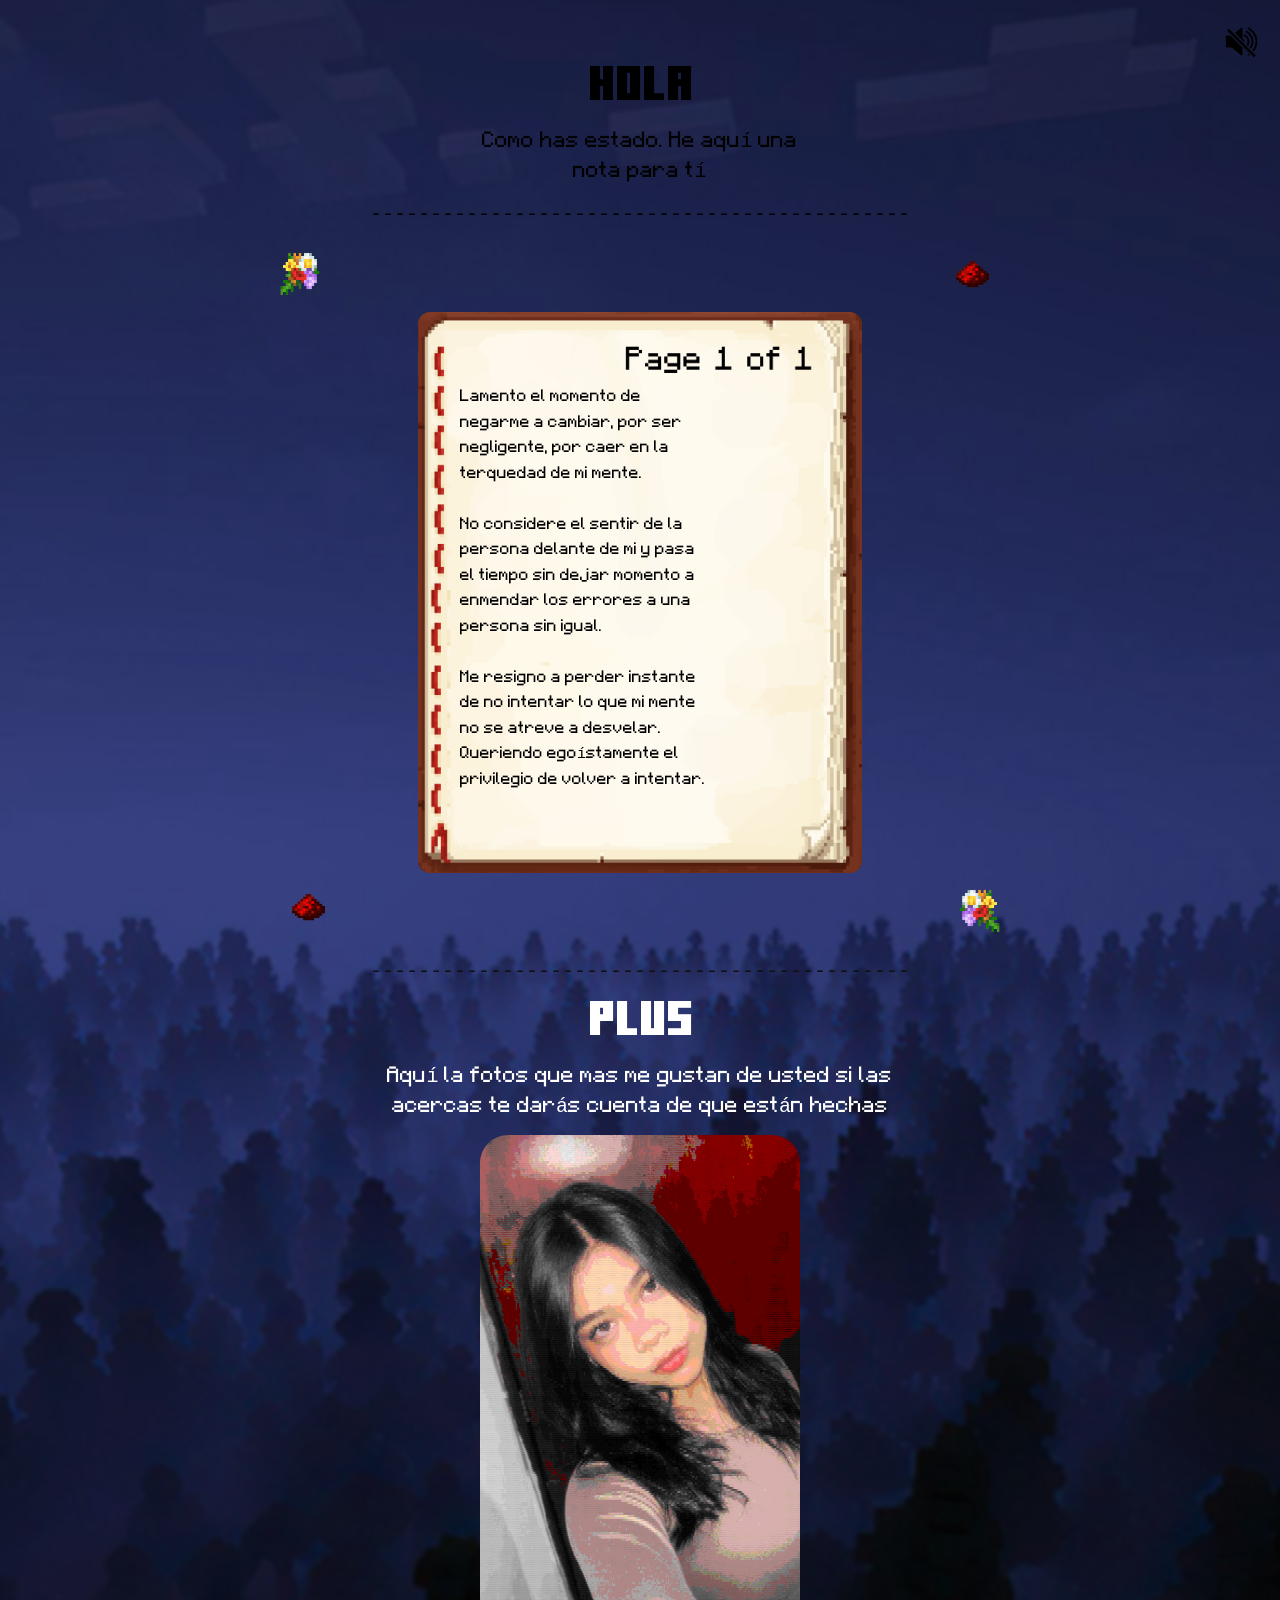
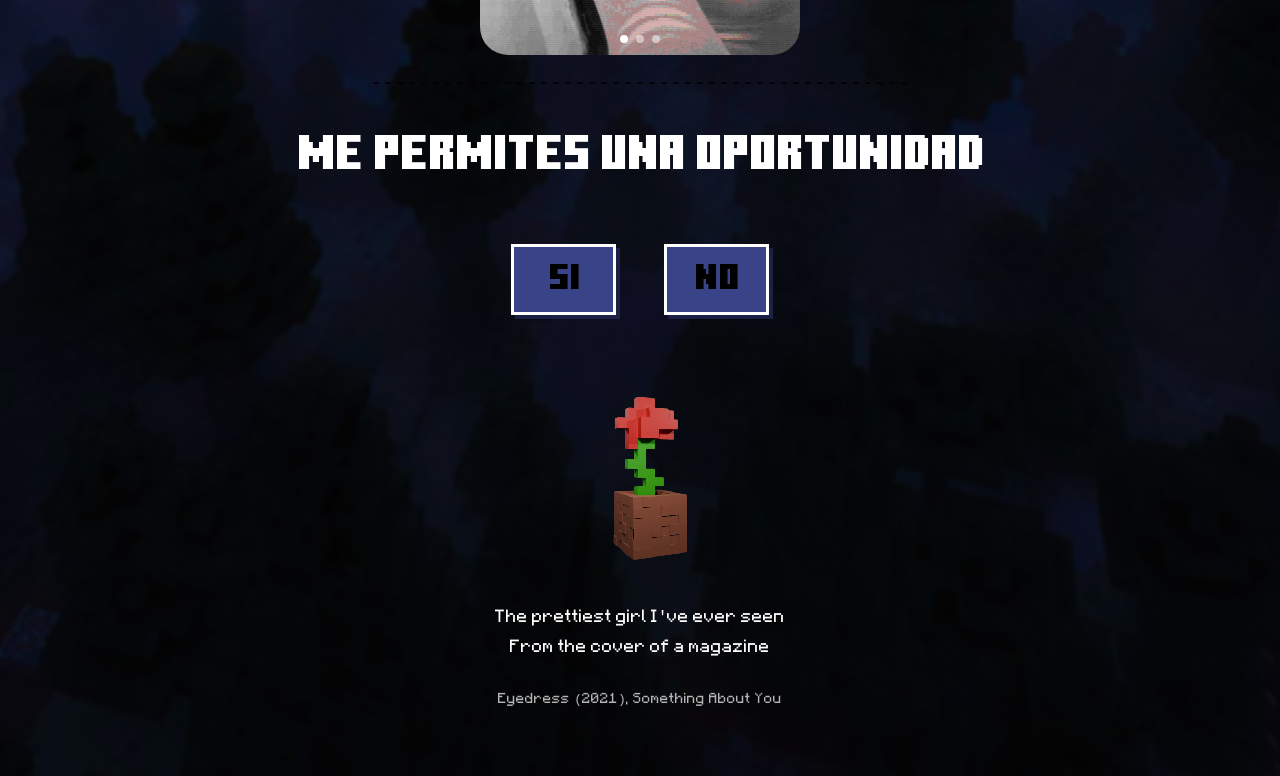
==== index.html @ 5b59d2c4 "Carta terminada 1.0" ====
<!DOCTYPE html>
<html lang="es">
<head>
    <meta charset="UTF-8">
    <meta name="viewport" content="width=device-width, initial-scale=1.0">
    <title>Hola</title>
    <link rel="stylesheet" href="styles.css">
</head>
<body>

    <section class="s-perdon" id="inicio">

        <button class="btn-sonido" id="btnSonido" aria-label="Silenciar sonido">
            <img src="assets/bocina.png" alt="Sonido" id="iconoSonido">
        </button>

        <header class="encabezado">
            <h1 class="f-mc c-negro">HOLA</h1>
            <p class="f-mj c-blanco">Como has estado. He aquí una nota para tí</p>
        </header>

        <div class="separador" aria-hidden="true"></div>

        <div class="seccion-libro">
            <img src="assets/ramo.png"     class="deco deco--ramo-tl"     alt="" aria-hidden="true">
            <img src="assets/redstone.png" class="deco deco--redstone-tr" alt="" aria-hidden="true">
            <img src="assets/redstone.png" class="deco deco--redstone-bl" alt="" aria-hidden="true">
            <img src="assets/ramo.png"     class="deco deco--ramo-br"     alt="" aria-hidden="true">

            <article class="libro">
                <p class="f-mj libro-texto">
                    Lamento el momento de negarme a cambiar, por ser negligente,
                    por caer en la terquedad de mi mente.
                    <br><br>
                    No considere el sentir de la persona delante de mi y pasa el
                    tiempo sin dejar momento a enmendar los errores a una persona
                    sin igual.
                    <br><br>
                    Me resigno a perder instante de no intentar lo que mi mente
                    no se atreve a desvelar. Queriendo egoístamente el privilegio
                    de volver a intentar.
                </p>
            </article>
        </div>

        <div class="separador separador--dark" aria-hidden="true"></div>

        <section class="seccion-plus">
            <h2 class="f-mc c-blanco">PLUS</h2>
            <p class="f-mj c-blanco descripcion">
                Aquí la fotos que mas me gustan de usted si las acercas
                te darás cuenta de que están hechas
            </p>

            <div class="carrusel-wrapper" id="carruselWrapper">
                <div class="carrusel" id="carrusel">
                    <figure class="foto-card">
                        <img src="assets/256_1782734253364.png" alt="Foto favorita 1" draggable="false">
                    </figure>
                    <figure class="foto-card">
                        <img src="assets/rgb.png" alt="Foto favorita 2" draggable="false">
                    </figure>
                    <figure class="foto-card">
                        <img src="assets/acsi.png" alt="Foto favorita 3" draggable="false">
                    </figure>
                </div>
                <div class="carrusel-dots">
                    <span class="dot dot--activo"></span>
                    <span class="dot"></span>
                    <span class="dot"></span>
                </div>
            </div>
        </section>

        <div class="separador" aria-hidden="true"></div>

        <section class="seccion-pregunta">
            <h2 class="f-mc c-blanco titulo-pregunta">
                ME PERMITES UNA OPORTUNIDAD
            </h2>

            <div class="botones-wrap">
                <button class="btn-resp btn-si" onclick="window.location.href='si.html'">SI</button>
                <button class="btn-resp btn-no" id="btnNo"
                        onmouseover="esquivarNo(this)"
                        ontouchstart="esquivarNo(this)">NO</button>
            </div>
        </section>

        <div class="rosa-wrap">
            <img src="assets/rosa.png" alt="Rosa píxel" class="rosa">
        </div>

        <footer class="letra-cancion">
            <p class="f-mj c-blanco">The prettiest girl I've ever seen</p>
            <p class="f-mj c-blanco">From the cover of a magazine</p>
            <br>
            <p class="f-mj c-blanco credito">Eyedress (2021), Something About You</p>
        </footer>

    </section>

    <script src="back.js"></script>
</body>
</html>
---- styles.css ----
@font-face {
    font-family: 'Minecraft';
    src: url('assets/MinecraftTen.ttf') format('truetype');
    font-display: swap;
}
@font-face {
    font-family: 'Mojangles';
    src: url('assets/mojangles.otf') format('opentype');
    font-display: swap;
}

*, *::before, *::after {
    box-sizing: border-box;
    margin: 0;
    padding: 0;
}

html {
    scroll-behavior: smooth;
}

body {
    background: #0d0f2b;
    overflow-x: hidden;
}

img {
    display: block;
    max-width: 100%;
}

button {
    cursor: pointer;
    border: none;
    background: none;
    font-family: inherit;
}

.f-mc {
    font-family: 'Minecraft', monospace;
    font-weight: 400;
    font-style: normal;
}
.f-mj {
    font-family: 'Mojangles', monospace;
    font-weight: 400;
    font-style: normal;
}
.c-negro  { color: #000000; }
.c-blanco { color: #FFFFFF; }

.s-perdon {
    position: relative;
    width: 100%;
    min-height: 100vh;
    background-color: #1e2060;
    display: flex;
    flex-direction: column;
    align-items: center;
    padding-bottom: 64px;
    overflow: hidden;
    isolation: isolate;
}

.s-perdon::before {
    content: '';
    position: absolute;
    inset: -20px;
    background: url('assets/backgrowp-cell.jpg') center top / cover no-repeat;
    filter: blur(2px) brightness(0.9);
    transform: scale(1.08);
    z-index: -1;
}

.btn-sonido {
    position: absolute;
    top: 20px;
    right: 16px;
    width: 43px;
    height: 43px;
    padding: 0;
    z-index: 10;
}
.btn-sonido img {
    width: 43px;
    height: 43px;
    object-fit: contain;
}

.encabezado {
    display: flex;
    flex-direction: column;
    align-items: center;
    gap: 14px;
    margin-top: 64px;
    width: 100%;
    max-width: 402px;
    padding: 0 20px;
    text-align: center;
}
.encabezado h1 {
    font-size: clamp(36px, 11vw, 48px);
    line-height: 1;
}
.encabezado p {
    font-size: 20px;
    line-height: 1.5;
    max-width: 353px;
    color: #000;;
}

.separador {
    width: 100%;
    max-width: 360px;
    padding: 0 24px;
    margin: 18px 0;
    text-align: center;
    overflow: hidden;
}
.separador::before {
    content: '---------------------------------------------';
    font-family: 'Mojangles', monospace;
    font-size: 20px;
    line-height: 20px;
    color: #000000;
    display: block;
    white-space: nowrap;
    overflow: hidden;
}
.separador--dark::before {
    color: #101010;
}

.seccion-libro {
    position: relative;
    width: 100%;
    max-width: 402px;
    display: flex;
    justify-content: center;
    align-items: center;
    padding: 50px 16px;
}

.deco {
    position: absolute;
    pointer-events: none;
    z-index: 2;
}
.deco--ramo-tl {
    width: 44px;
    height: 48px;
    top: 8px;
    left: 8px;
}
.deco--redstone-tr {
    width: 60px;
    height: 52px;
    top: 8px;
    right: 8px;
}
.deco--redstone-bl {
    width: 60px;
    height: 52px;
    bottom: 8px;
    left: 8px;
}
.deco--ramo-br {
    width: 45px;
    height: 48px;
    bottom: 8px;
    right: 8px;
    transform: scaleX(-1);
}

.libro {
    position: relative;
    z-index: 1;
    width: 100%;
    max-width: 296px;
    aspect-ratio: 561 / 709;
    background: url('assets/libro.png') center / 100% 100% no-repeat;
    padding: 48px 10px 12px 28px;
    display: flex;
    flex-direction: column;
    border-radius: 12px
}
.libro-texto {
    font-size: 13px;
    line-height: 1.65;
    color: #000000;
    max-width: 246px;
}

.seccion-plus {
    width: 100%;
    max-width: 402px;
    display: flex;
    flex-direction: column;
    align-items: center;
    gap: 14px;
    padding: 0 16px;
}
.seccion-plus h2 {
    font-size: clamp(36px, 11vw, 48px);
    line-height: 1;
    text-align: center;
}
.descripcion {
    font-size: 20px;
    line-height: 1.5;
    text-align: center;
}

.carrusel-wrapper {
    position: relative;
    width: 320px;
    height: 520px;
    overflow: hidden;
    border-radius: 28px;
    cursor: grab;
    touch-action: pan-y;
}
.carrusel-wrapper:active {
    cursor: grabbing;
}

.carrusel {
    display: flex;
    flex-direction: row;
    align-items: stretch;
    width: calc(320px * 3);
    height: 520px;
    transform: translateX(0);
    transition: transform 0.45s ease;
    will-change: transform;
    user-select: none;
    -webkit-user-select: none;
}

.foto-card {
    width: 320px;
    height: 520px;
    flex-shrink: 0;
    overflow: hidden;
}
.foto-card img {
    width: 100%;
    height: 100%;
    object-fit: cover;
    display: block;
    pointer-events: none;
    -webkit-user-drag: none;
}

.carrusel-dots {
    position: absolute;
    bottom: 12px;
    left: 50%;
    transform: translateX(-50%);
    display: flex;
    gap: 8px;
    z-index: 5;
}
.dot {
    width: 8px;
    height: 8px;
    border-radius: 50%;
    background: rgba(255, 255, 255, 0.5);
    transition: background 0.3s;
}
.dot--activo {
    background: #fff;
}

.seccion-pregunta {
    width: 100%;
    max-width: 402px;
    display: flex;
    flex-direction: column;
    align-items: center;
    gap: 36px;
    padding: 20px 20px 0;
    text-align: center;
}
.titulo-pregunta {
    font-size: clamp(36px, 11vw, 48px);
    line-height: 1.1;
}

.botones-wrap {
    position: relative;
    display: flex;
    flex-direction: row;
    justify-content: center;
    align-items: center;
    gap: 48px;
    width: 100%;
    min-height: 120px;
}

.btn-resp {
    width: 105px;
    height: 71px;
    background: #394388;
    font-family: 'Minecraft', monospace;
    font-size: 36px;
    line-height: 1;
    color: #000000;
    display: flex;
    align-items: center;
    justify-content: center;
    border: 3px solid #fff;
    box-shadow: 4px 4px 0 #1b2145;
    position: relative;
}
.btn-resp:hover {
    filter: brightness(1.2);
}
.btn-si {
    transition: filter 0.1s ease;
}
.btn-no {
    transition: transform 0.35s cubic-bezier(0.34, 1.56, 0.64, 1);
}

.rosa-wrap {
    display: flex;
    justify-content: center;
    align-items: center;
    padding: 24px 0 16px;
}
.rosa {
    width: 207px;
    height: auto;
    image-rendering: pixelated;
}

.letra-cancion {
    text-align: center;
    padding: 16px 20px 0;
    width: 100%;
    max-width: 402px;
}
.letra-cancion p {
    font-size: 16px;
    line-height: 1.9;
}
.credito {
    font-size: 13px !important;
    opacity: 0.7;
    margin-top: 6px;
}

@media (min-width: 580px) {

    .encabezado,
    .seccion-plus,
    .seccion-pregunta,
    .letra-cancion,
    .separador {
        max-width: 560px;
    }

    .seccion-libro {
        max-width: 560px;
        padding: 60px 32px;
    }

    .libro {
        max-width: 370px;
        padding: 60px 13px 15px 35px;
    }
    .libro-texto {
        font-size: 14px;
    }
}

@media (min-width: 900px) {

    .encabezado,
    .seccion-pregunta,
    .letra-cancion,
    .separador {
        max-width: 740px;
    }

    .seccion-libro {
        max-width: 740px;
        padding: 70px 40px;
    }

    .libro {
        max-width: 444px;
        padding: 72px 15px 18px 42px;
    }
    .libro-texto {
        font-size: 15px;
        line-height: 1.7;
    }
}

@media (prefers-reduced-motion: reduce) {
    * {
        transition: none !important;
        animation: none !important;
    }
    html {
        scroll-behavior: auto;
    }
}
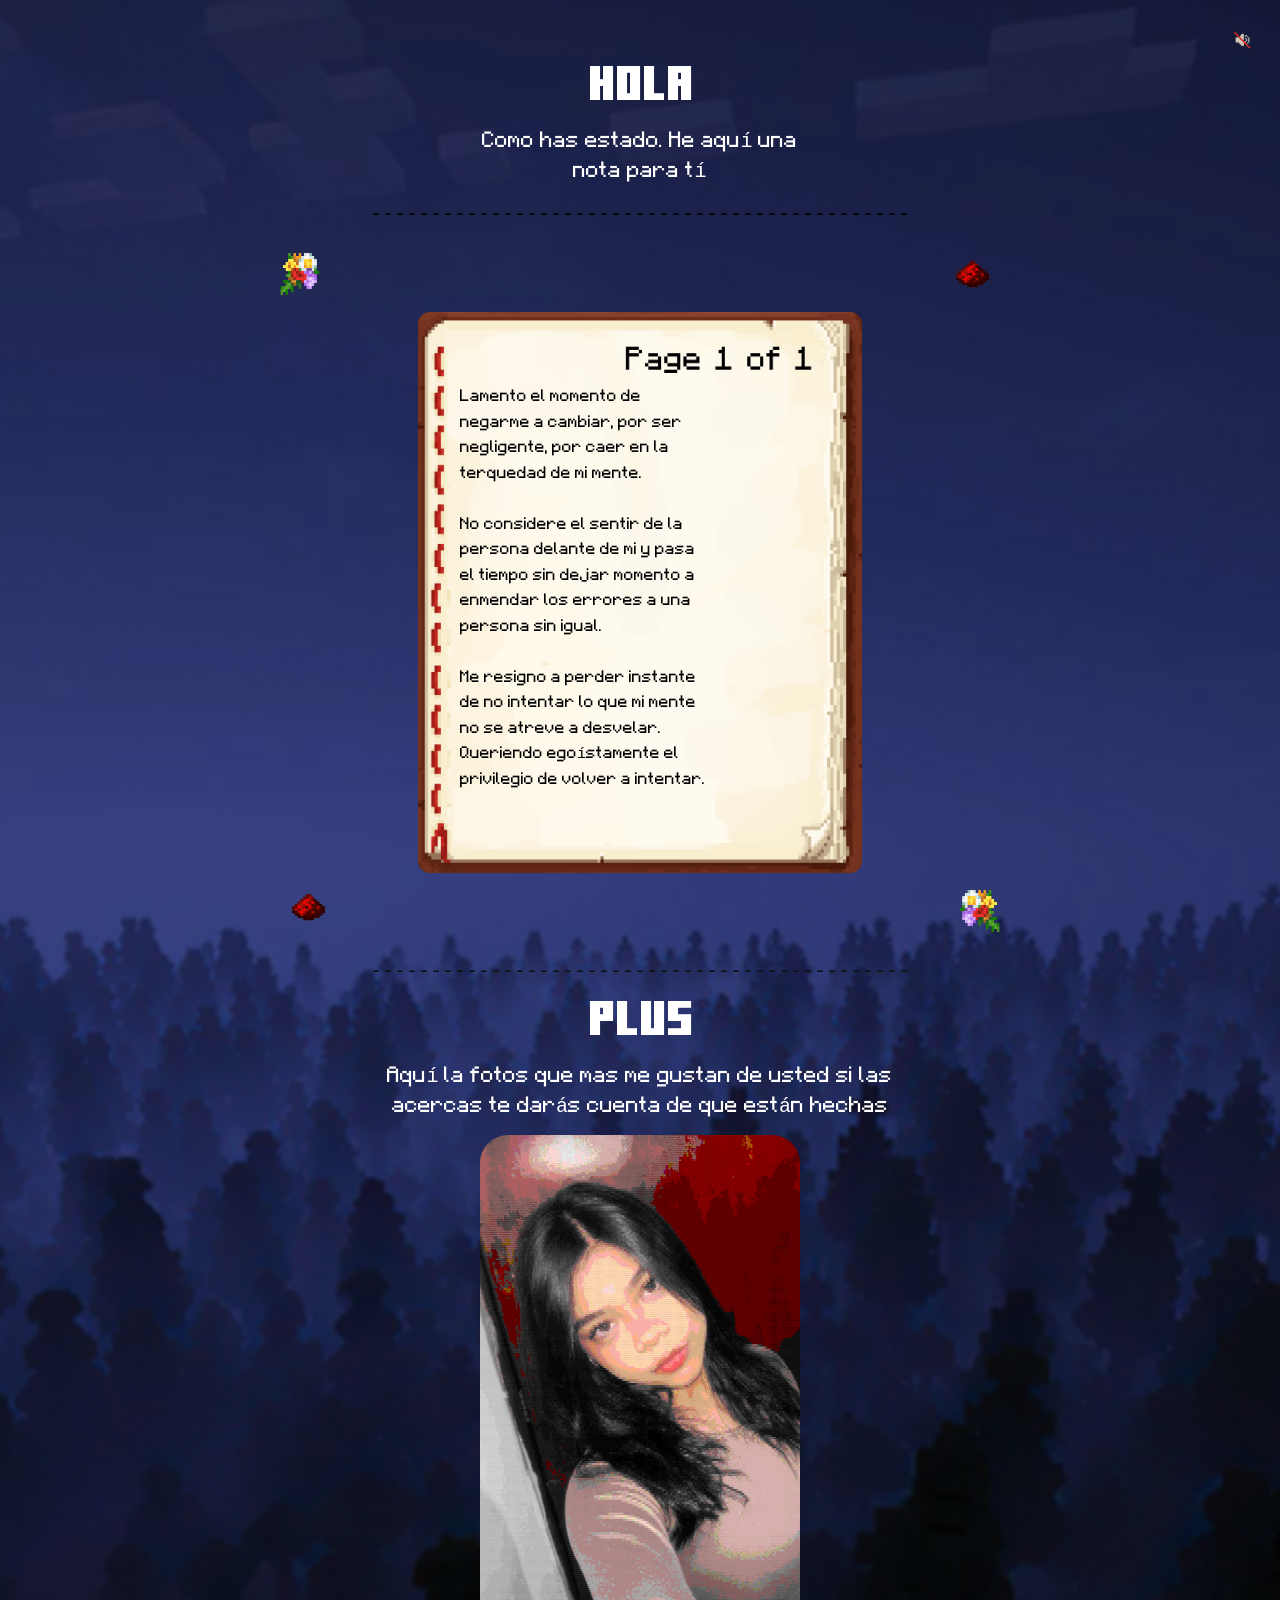
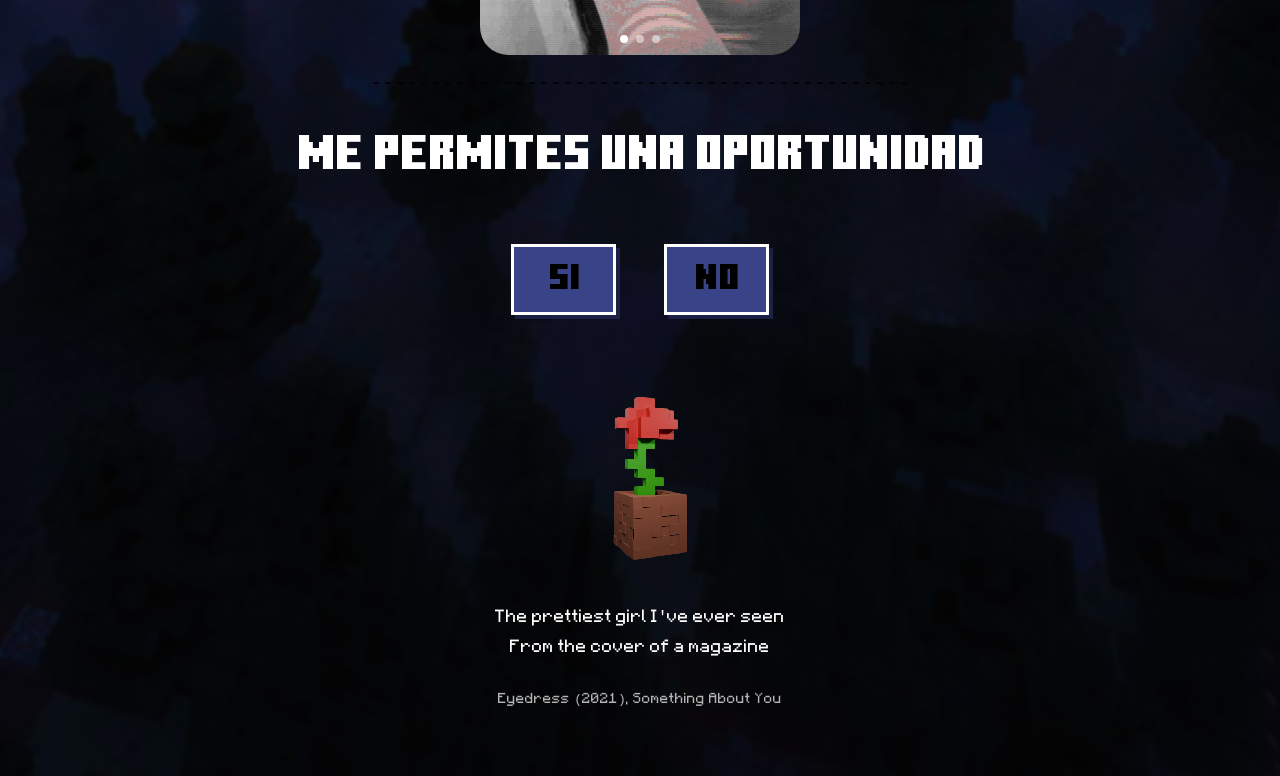
==== commit 42f7a5ae: "cambiando icono de boton y color de hola" ====
--- a/index.html
+++ b/index.html
@@ -11,7 +11,7 @@
     <section class="s-perdon" id="inicio">
 
         <button class="btn-sonido" id="btnSonido" aria-label="Silenciar sonido">
-            <img src="assets/bocina.png" alt="Sonido" id="iconoSonido">
+            <img src="assets/sonido.png" alt="Sonido" id="iconoSonido">
         </button>
 
         <header class="encabezado">
--- a/styles.css
+++ b/styles.css
@@ -101,12 +101,13 @@
 .encabezado h1 {
     font-size: clamp(36px, 11vw, 48px);
     line-height: 1;
+    color: #ffffff;
 }
 .encabezado p {
     font-size: 20px;
     line-height: 1.5;
     max-width: 353px;
-    color: #000;;
+    color: #ffffff;;
 }
 
 .separador {
